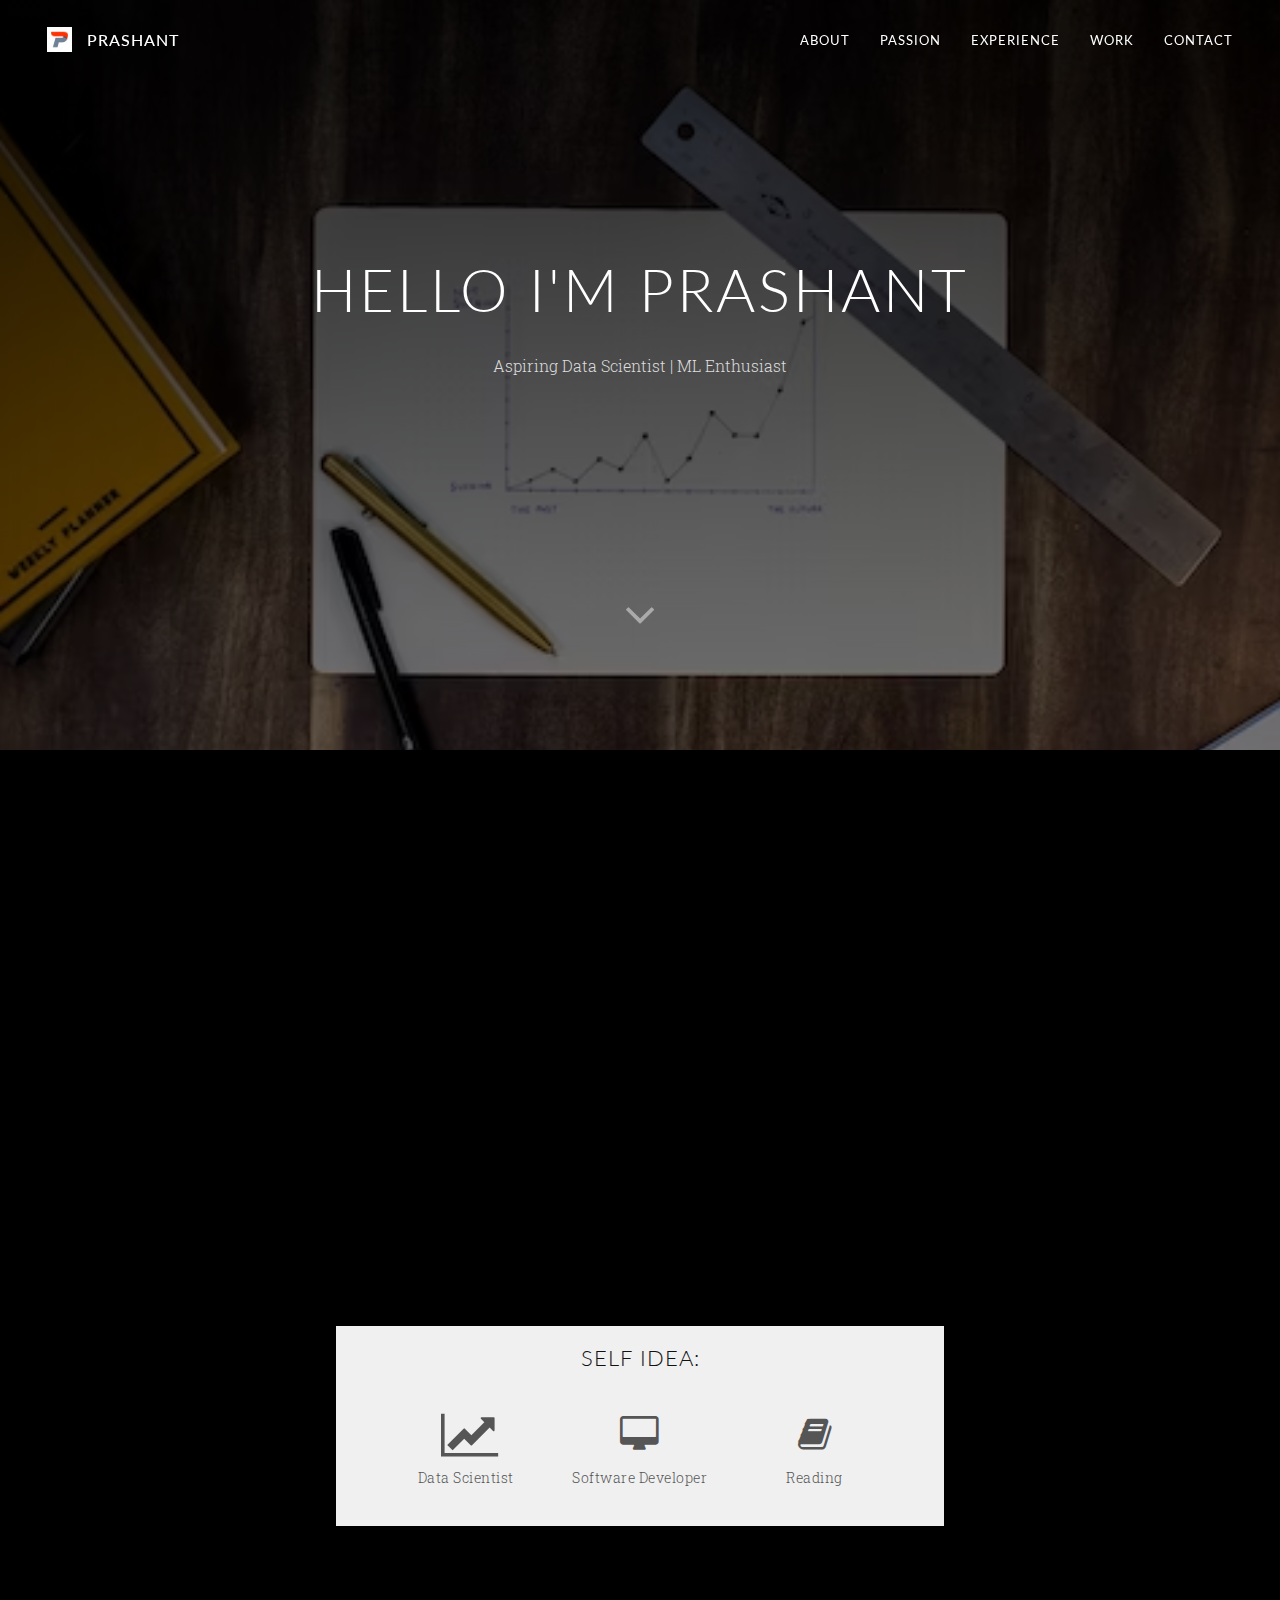
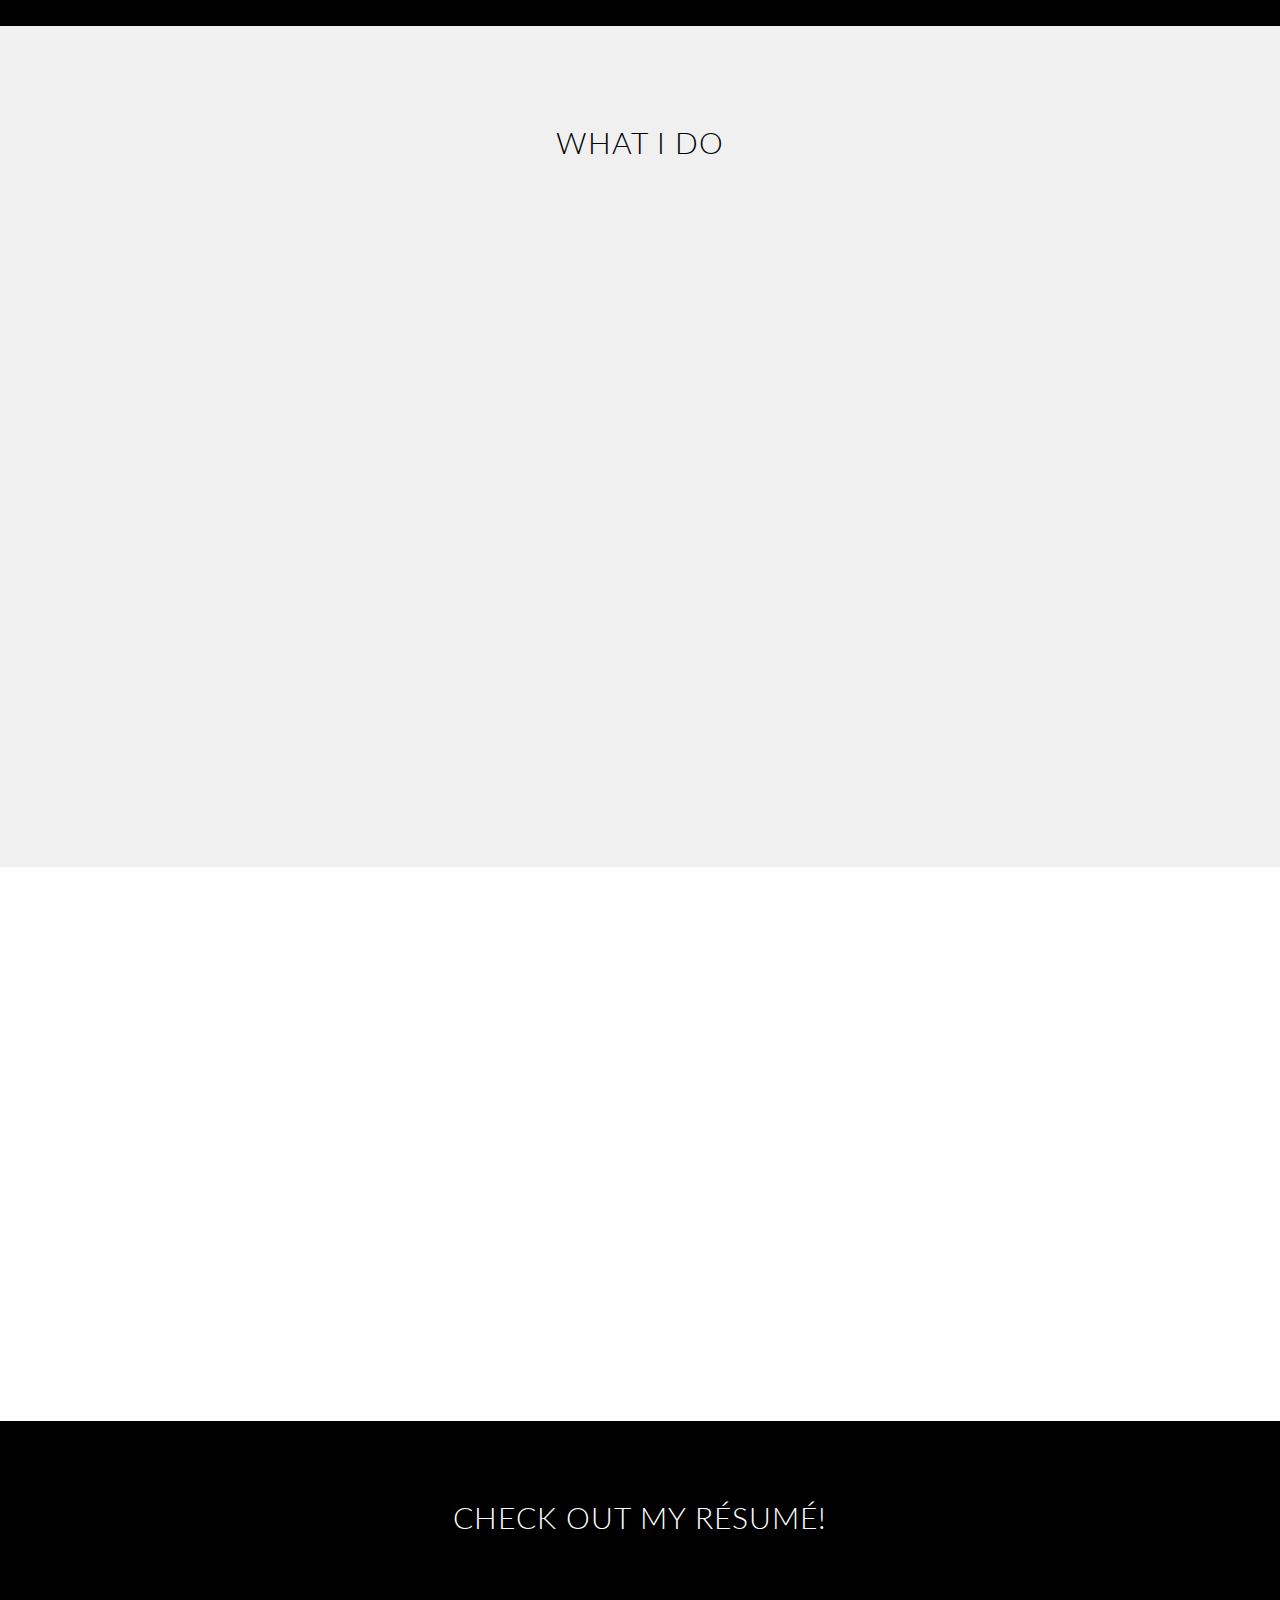
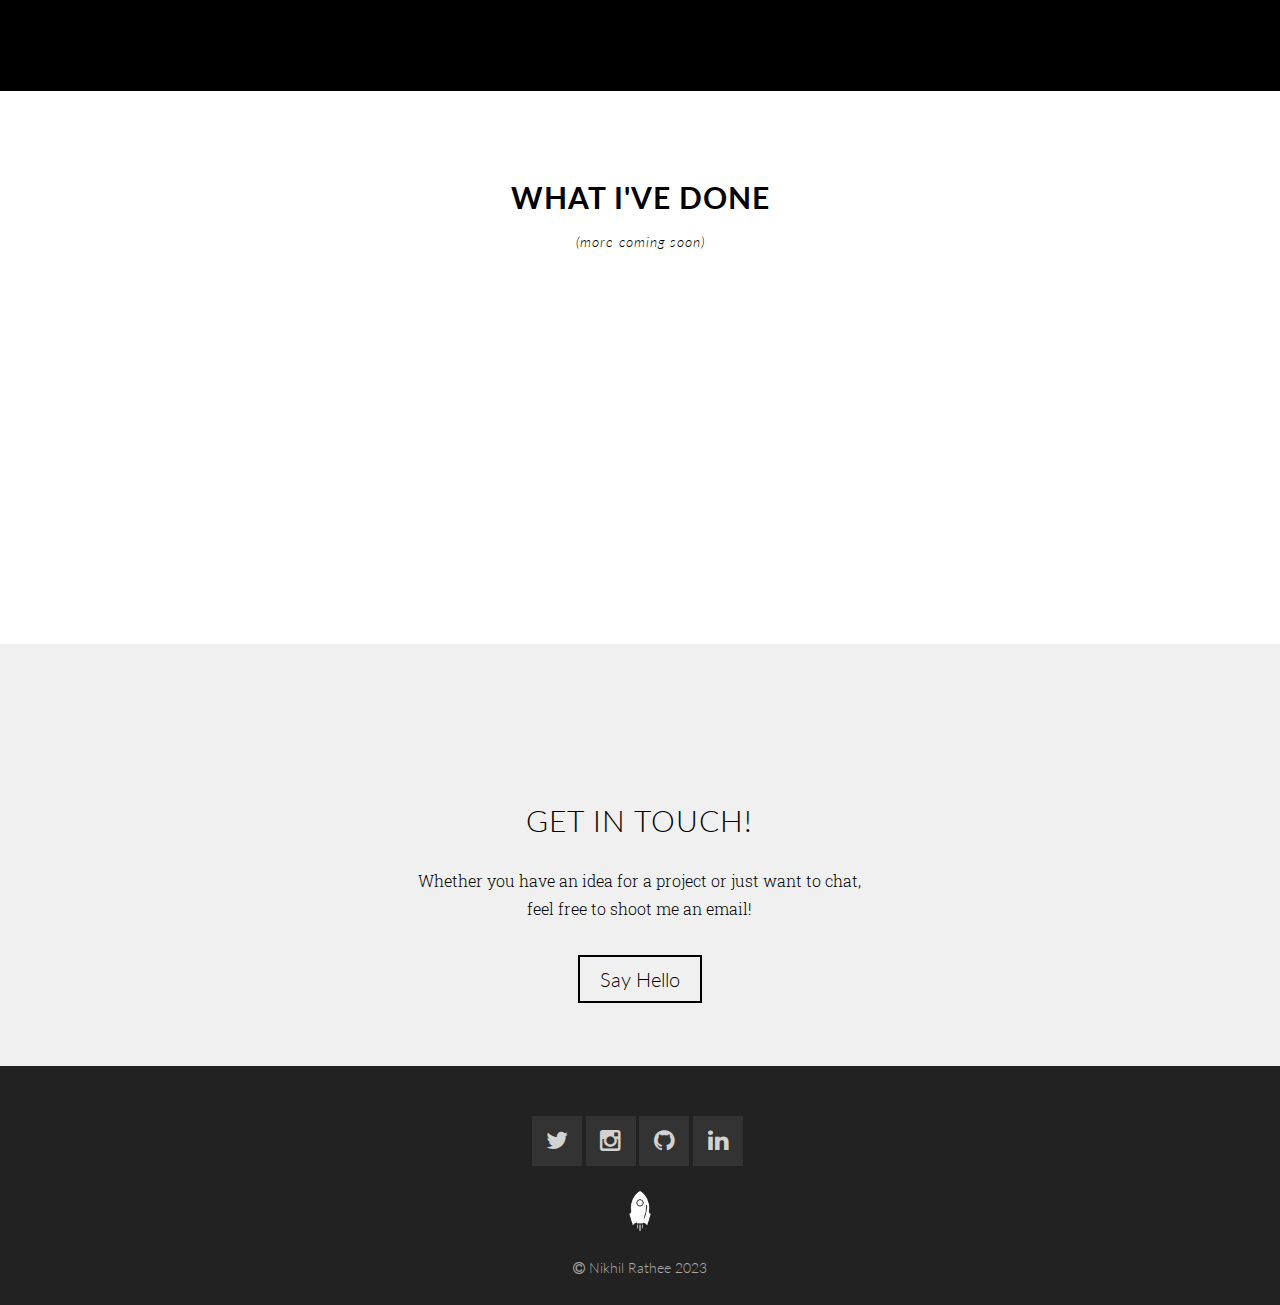
==== index.html @ 81c9761f "commit" ====
<!DOCTYPE html>
<html lang="en">

<head prefix="og: http://ogp.me/ns#">
    <title>Prashant | Aspiring Data Scientist </title>
    <meta charset="utf-8">
    <meta name="viewport" content="width=device-width, initial-scale=1.0" />
    <meta name="keywords" content="Nikhil Rathee, Rathee,Nikhil ,NU , neemrana university, NIIT, university, student, front-end, web, website, computer, software, developer, engineer, designer, co-op" />
    <meta name="author" content="Nikhil Rathee" />
    <meta name="description" content="Web developer, ML Enthusiast, and everything in between." />
    <meta property="og:description" content="Web developer, ML Enthusiast, and everything in between." />
    <meta property="og:image:type" content="image/png" />
    <meta property="og:title" content="Nikhil Rathee's Personal Website" />
    <meta property="og:type" content="website" />
    <link rel="shortcut icon" href="img/Nikhil-Rathee-logo-512x512.png">
    <link rel="stylesheet" type="text/css" href="css/bootstrap.css">
    <link rel="stylesheet" type="text/css" href="font-awesome/css/font-awesome.min.css">
    <link rel="stylesheet" type="text/css" href="css/animate.css">
    <link rel="stylesheet" type="text/css" href="css/normalize.css">
    <link rel="stylesheet" type="text/css" href="css/styles.css">
    <link rel="stylesheet" type="text/css" href='https://fonts.googleapis.com/css?family=Lato:400,100,100italic,300,300italic,400italic,700,900,900italic,700italic'>
    <link rel="stylesheet" type="text/css" href='https://fonts.googleapis.com/css?family=Roboto+Slab:400,700,300,100'>
    <script src="https://ajax.googleapis.com/ajax/libs/jquery/1.11.1/jquery.min.js"></script>
</head>

<body id="page-top" data-spy="scroll" data-target=".navbar-custom" data-offset="100">
    <!-- <div id="loader-wrapper">
        <div id="loader"></div>
        <div class="loader-section section-top"></div>
        <div class="loader-section section-bottom"></div>
    </div> -->
    <div id="content">
        <!-- Navigation -->
        <nav class="navbar navbar-custom navbar-fixed-top" role="navigation">
            <div class="container">
                <div class="navbar-header page-scroll">
                    <button type="button" class="navbar-toggle" data-toggle="collapse" data-target=".navbar-main-collapse">
                        <i class="fa fa-2x fa-bars"></i>
                    </button>
                    <a class="navbar-brand page-scroll" href="#">
                        <img src="img/Avatar.jpg" />Prashant  </a>
                </div>
                <div class="collapse navbar-collapse navbar-main-collapse">
                    <ul class="nav navbar-nav navbar-right">
                        <li class="hidden">
                            <a class="page-scroll" href="#page-top"></a>
                        </li>
                        <li><a class="page-scroll" href="#about">About</a></li>
                        <li><a class="page-scroll" href="#services">Passion</a></li>
                        <li><a class="page-scroll" href="#experience">Experience</a></li>
                        <li><a class="page-scroll" href="#portfolio">Work</a></li>
                        <li><a class="page-scroll" href="#contact">Contact</a></li>
                    </ul>
                </div>
            </div>
        </nav>
        <!-- Section: Introduction -->  
        <section id="intro" class="intro text-center">
            <div class="overlay">
                <div class="intro-content">
                    <h1 class="animated fadeInDown delay-05s">Hello I'm Prashant</strong>
                    </h1>
                    <p class="subtitle animated fadeInUp delay-05s">Aspiring Data Scientist | ML Enthusiast</p>
                    <a class="fa fa-angle-down page-scroll" href="#about"></a>
                </div>
            </div>
        </section>
        <!-- Section: About -->
        <section id="about" class="text-center">
            <div class="overlay">
                <div class="container">
                    <div class="row">
                        <div class="col-md-8 col-md-offset-2 wp1">
                            <h2>A Little Bit About Me</h2>
                            <img src="img/Avatar.jpg" id="prof-pic" />
                            <p>
                                Welcome to my corner of the digital world! I'm a dedicated fourth-year college student on a journey to become a versatile Data Scientist. 
                                The realm of data has always intrigued me; the idea of uncovering hidden patterns, drawing insights, and shaping decisions from raw information is what truly excites me.
                                 As I stand at the intersection of my academic pursuits and a fervent interest in Data Science, I find myself captivated by the potential of data-driven innovation.
                        </div>
                    </div>
                    <div class="row text-center">
                        <div id="tl-dr">
                            <h3>Self Idea:</h3>
                            <!-- <h4>Self Proclamations:</h4> -->
                            <div class="tldr-proc">
                                <div class="tldr-icon" id="tldr-keyboard"><i class="fa fa-line-chart"></i></div>
                                <h5>Data Scientist</h5>
                            </div>
                            <div class="tldr-proc">
                                <div class="tldr-icon"><i class="fa fa-desktop"></i></div>
                                <h5>Software Developer</h5>
                            </div>
                            <div class="tldr-proc">
                                <div class="tldr-icon"><i class="fa fa-book"></i></div>
                                <h5>Reading</h5>
                            </div>
                            </div>
                        </div>
                    </div>
        </section>
        <!-- /Section: About -->
        <!-- Section: Services (Passions) -->
        <section id="services" class="text-center">
            <div class="container">
                <div class="row">
                    <div class="col-md-12">
                        <h2>What I Do</h2>
                        <div class="spacer-10"></div>
                        <div class="col-md-4 wp2">
                            <div class="icon"><i class="fa fa-laptop"></i></div>
                            <h3>Problem Solving</h3>
                            <p>Alongside my proficiency in data science, I've cultivated a robust aptitude for problem solving. I've methodically dissected complex challenges, 
                                honing my ability to devise efficient and elegant solutions. 
                                This mastery not only fuels my coding endeavors but also empowers me to engineer innovative web solutions that are both intuitive and high-performing.
                            </p>
                        </div>
                        <div class="col-md-4 wp2 delay-025s">
                            <div class="icon"><i class="fa fa-bar-chart"></i></div>
                            <h3>Data Scientist</h3>
                            <p>My journey began with a curiosity about how data shapes our world. Through rigorous academic pursuits, hands-on projects, and continuous learning, I have developed a solid foundation in various domains of Data Science. From collecting and cleaning data to applying advanced machine learning algorithms, I find joy in every step of the data journey.</p>
                        </div>
                        <div class="col-md-4 wp2 delay-05s">
                            <div class="icon"><i class="fa fa-book"></i></div>
                            <h3>Reading</h3>
                            <p>My reading passion extends beyond genres; it's a journey through time and space. Through historical accounts, I immerse myself in different eras, understanding the struggles and triumphs of humanity. Science and philosophy books are like a puzzle, challenging me to think critically and question the world around me.</p>
                        </div>
                    </div>
                </div>
            </div>
        </section>
        <!-- Section: Experience -->
        <section id="experience">
            <div class="container">
                <div class="row">
                    <div class="col-md-12">
                        <div class="col-md-10 col-md-offset-1 text-center wp3">
                            <h2>Experience</h2>
                            <p>I've been doing web development for about 3 years now, and I'm always eager to learn more in this fast paced industry.</p>
                        </div>

                        <div class="col-sm-offset-1 col-xs-12 col-sm-6 col-md-10 skills-section wp3">
                            <h3>Some technologies I've worked with:</h3>    
                            <div class="row">
                                <div class="col-xs-3 col-sm-2 col-md-2 skill-icon"><img class="img-responsive" src="img/skills/sql.png" id="html"></div>
                                <div class="col-xs-3 col-sm-2 col-md-2 skill-icon"><img class="img-responsive" src="img/skills/jupiter.png" id="css"></div>
                                <div class="col-xs-3 col-sm-2 col-md-2 skill-icon"><img class="img-responsive" src="img/skills/scikitlearn.png" id="js"></div>
                                <div class="col-xs-3 col-sm-2 col-md-2 skill-icon"><img class="img-responsive" src="img/skills/beautifulso.jpg" id="js"></div>
                                <div class="col-xs-3 col-sm-2 col-md-2 skill-icon"><img class="img-responsive" src="img/skills/python.png" id="python"></div>
                                <div class="col-xs-3 col-sm-2 col-md-2 skill-icon"><img class="img-responsive" src="img/skills/github.png"></div>
                            </div>
                        </div>
                </div>
                <!-- /row -->
            </div>
            <!-- Container-->
        </section>
        <!-- /Section: Experience -->
        <!-- Section: Resume -->
        <section id="resume">
            <div class="text-center">
                <div class="overlay">
                    <div class="container">
                        <div class="row">
                            <div class="col-md-12">
                                <h2>Check out my résumé!</h2>
                                <div id="resume-button">
                                    <a class="resume-btn wp4" href="https://nikhilratheecv.netlify.app/NIKHIL_RATHEE_CV.pdf" target="_blank">Grab A Copy</a>
                                </div>
                            </div>
                        </div>
                        <!-- row -->
                    </div>
                    <!-- container -->
                </div>
            </div>
        </section>
        <section id="portfolio">
            <div class="container">
                <div class="col-lg-12 text-center">
                    <h2 class="section-heading"><strong>What I've Done</strong></h2>
                    <h5 class="coming-soon"><em>(more coming soon)</em></h5>
                </div>
                <div class="row portfolio-row">
                    <div class="portfolio-item-wrapper wp5">
                        <div class="portfolio-item" data-toggle="modal" href="#courseSourceModal">
                            <div class="portfolio-overlay"></div>
                            <div class="links">
                                <a class="image-link"><i class="fa fa-search-plus"></i></a>
                            </div>
                            <img src="img/Screenshot 2023-08-24 181831.png" alt="image" >
                            <div class="portfolio-info">
                                <h3>Grocery Portal with payment Gateway</h3>
                            </div>
                        </div>
                    </div>
                    <div class="portfolio-item-wrapper wp5">
                        <div class="portfolio-item" data-toggle="modal" href="#weatherModal">
                            <div class="portfolio-overlay"></div>
                            <div class="links">
                                <a class="image-link"><i class="fa fa-search-plus"></i></a>
                            </div>
                            <img src="img/quora.png" alt="image">
                            <div class="portfolio-info">
                                <h3>Movie Suggestion</h3>
                            </div>
                        </div>
                    </div>
                    <!---
                    <div class="portfolio-item-wrapper wp5">
                        <div class="portfolio-item" data-toggle="modal" href="#humankindaModal">
                            <div class="portfolio-overlay"></div>
                            <div class="links">
                                <a class="image-link"><i class="fa fa-search-plus"></i></a>
                                <!-- <a href="https://google.com" target="_blank"><i class="fa fa-link"></i></a> 
                            </div>
                            <img src="img/humankinda_tumblr.png" alt="image">
                            <div class="portfolio-info">
                                <h3>Chatgpt Clone</h3>
                            </div>
                        </div>
                    </div>-->
        </section>

        <!--************************** PORTFOLIO MODALS **************************-->
        <div class="modal fade" id="courseSourceModal" tabindex="-1" role="dialog" aria-labelledby="courseSourceModal" aria-hidden="true">
            <div class="modal-dialog">
                <div class="modal-content">
                    <div class="modal-header">
                        <button type="button" class="close" data-dismiss="modal" aria-hidden="true">&times;</button>
                        <h4 class="modal-title">Movie Recommendation System</h4>
                        <!-- <h6 class="modal-title-description">· React.js · Node.js · Express.js · MongoDB · Bootstrap (Framework)</h6> -->
                    </div>
                    <div class="modal-body">
                        <p>
                            <img class="img-responsive img-centered" src="img/Screenshot 2023-08-24 181831.png" alt="">
                        </p>
                        <p class="modal-description">
                            Seamlessly integrated front-end and back-end technologies for an intuitive user experience Implemented secure payment gateway for smooth and reliable transactions. It provides features like user friendly Interface ,Role Management , Shopping Cart and Checkout ,User Management , Admin Dashboard Link Source Code</p>
                        <p class="visit"><a href="https://github.com/Nikhilx210/Grocery-Portal" target="_blank" id="visit-btn">View Source</a></p>
                    </div>
                    <div class="modal-footer">
                    </div>
                </div>
            </div>
        </div>
        <div class="modal fade" id="weatherModal" tabindex="-1" role="dialog" aria-labelledby="weatherModal" aria-hidden="true">
            <div class="modal-dialog">
                <div class="modal-content">
                    <div class="modal-header">
                        <button type="button" class="close" data-dismiss="modal" aria-hidden="true">&times;</button>
                        <h4 class="modal-title">Quora Question Pair</h4>
                        <!-- <h6 class="modal-title-description">· React Dom · Third-party Api · React.js</h6> -->
                    </div>
                    <div class="modal-body">
                        <p>
                            <img class="img-responsive img-centered" src="img/quora.png" alt="">
                        </p>
                        <p class="modal-description">
                            Created a Movie Suggestion Project featuring an intuitive user interface for seamless movie exploration, enhanced by an elegant display of movie posters using React Responsive Carousel. The project dynamically fetches and displays comprehensive movie data through a third-party API, offering real-time ratings, cast information, and plot summaries. This project simplifies the movie selection process, ensuring an enjoyable and efficient experience for users, whether they are movie enthusiasts or looking for a great movie night.</p>
                        <p class="visit"><a href="https://github.com/Nikhilx210/movie-suggestion" target="_blank" id="visit-btn">View Source</a></p>
                    </div>
                    <div class="modal-footer">
                    </div>
                </div>
            </div>
        </div>
        

        <div class="modal fade" id="oblivionThemesModal" tabindex="-1" role="dialog" aria-labelledby="oblivionThemesModal" aria-hidden="true">
            <div class="modal-dialog">
                <div class="modal-content">
                    <div class="modal-header">
                        <button type="button" class="close" data-dismiss="modal" aria-hidden="true">&times;</button>
                        <h4 class="modal-title">Oblivion Themes</h4>
                        <h6 class="modal-title-description">Custom Tumblr Themes &amp; Theme Blog</h6>
                    </div>
                    <div class="modal-body">
                        <p>
                            <img class="img-responsive img-centered" src="img/movie suggestion-1.png" alt="">
                        </p>
                        <p class="modal-description">In my spare time I enjoy designing and developing custom Tumblr themes for free. Oblivion Themes is a theme blog that I created to showcase and open source my custom themes. Creating these themes are a productive way for me to keep coding in front end languages and learn new tricks in my free time. I haven't released any new themes recently, but I hope and plan on creating many more themes in the future.</p>
                        <p class="visit"><a href="http://www.oblivion-themes.tumblr.com" target="_blank" id="visit-btn">Visit Site</a></p>
                    </div>
                    <div class="modal-footer">
                        <button type="button" class="btn btn-default" data-dismiss="modal">Close</button>
                    </div>
                </div>
            </div>
        </div>

        <!-- CourseSource MODAL -->
        <!-- Feedback Loop MODAL -->
        <!-- Web Dev Homepage MODAL -->
 
        <!-- FontIpsums MODAL -->

        <!-- nuWiT MODAL -->

        <!-- ONE CARD FOR ALL MODAL -->

        <!-- MED MIL MODAL -->

        <!-- HUMANKINDA MODAL -->

        <!-- US CELLULAR MODAL -->

        <!-- MULLEN DISPLAYS MODAL -->

        <!-- LOVESAC MODAL -->

        <!-- MULLEN.COM MODAL -->

        <!-- BOOKMARKS MODAL -->

        <!-- CALENDR MODAL -->

        <!-- HCI WEBSITE MODAL -->

        <!-- OBLIVION THEMES MODAL -->

        <!-- Section: Contact -->
        <section id="contact">
            <div class="container">
                <div class="row">
                    <div class="col-md-10 col-md-offset-1 text-center">
                        <div class="email-icon"><i class="fa fa-paper-plane-o wp6"></i></div>
                        <h2>Get In Touch!</h2>
                        <p>Whether you have an idea for a project or just want to chat, feel free to shoot me an email!</p>
                        <p style="margin-top:40px;">
                            <a id="email-button" href="mailto:nikhilrathee736@gmail.com" target="_blank">Say Hello</a>
                        </p>
                    </div>
                </div>
            </div>
        </section>
        <!-- /Section: Contact -->
        <!-- Footer -->
        <footer>
            <div class="container">
                <div class="row">
                    <div class="col-md-12 text-center">
                        <!-- <h3>Other places you can find me</h3> -->
                        <ul class="list-inline social-buttons animated fadeIn">
                            <!-- Facebook Button -->
                            <li><a id="twitter" href="https://twitter.com/NikhilRathee210" target="_blank"><i class="fa fa-twitter"></i></a></li>
                            <!-- Instagram Button -->
                            <li><a id="instagram" href="https://www.instagram.com/nikhilrathee210/" target="_blank"><i class="fa fa-instagram"></i></a></li>
                            <!-- Pinterest Button -->
                            <li><a id="github" href="https://github.com/Nikhilx210" target="_blank"><i class="fa fa-github"></i></a></li>
                            <!-- LinkedIn Button -->
                            <li><a id="linkedin" href="https://linkedin.com/in/nikhilrathee210" target="_blank"><i class="fa fa-linkedin"></i></a></li>
                        </ul>
                        <div class="page-scroll">
                            <a id="to-top" class="page-scroll" href="#page-top">
                                <img id="rocket" src="img/rocket12.png" />
                            </a>
                            <p id="to-top-copy">TO THE TOP!</p>
                        </div>
                        <div class="copyright">
                            <!-- please don't steal my stuff without permission -->
                            <p><i class="fa fa-copyright"></i> Nikhil Rathee 2023</p>
                        </div>
                    </div>
                </div>
            </div>
            <!-- container -->
        </footer>
        <!-- Core JavaScript Files -->
        <script src="js/bootstrap.min.js"></script>
        <!-- jQuery -->
        <script src="https://ajax.googleapis.com/ajax/libs/jqueryui/1.11.4/jquery-ui.min.js"></script>
        <script src="https://cdnjs.cloudflare.com/ajax/libs/jquery/2.1.3/jquery.min.js"></script>
        <script src="js/jquery.easing.1.3.js"></script>
        <script src="js/jquery.scrollTo.min.js"></script>
        <!-- Helpers -->
        <script src="js/scrolling-nav.js"></script>
        <script src="js/jquery.waypoints.min.js"></script>
        <script src="js/modernizr.js"></script>
        <script src="js/custom.js"></script>
        <script>
        // $(function() {
        //  $(".preload").fadeOut(2000, function() {
        //      $(".everything").fadeIn(1000);
        //  });
        // });
        </script>
</body>

</html>
---- css/styles.css ----
* {
    -webkit-box-sizing: border-box;
    -moz-box-sizing: border-box;
    box-sizing: border-box;
}

html {
    width: 100%;
    height: 100%;
    margin: 0px auto;
}

body {
    width: 100%;
    height: 100%;
    color: #000;
    background-color: #FFF;
    margin: 0px auto;
    position: relative;
    font-smoothing: antialiased;
    -moz-font-smoothing: antialiased;
    -webkit-font-smoothing: antialiased;
    -webkit-font-smoothing: subpixel-antialiased;
    font-weight: normal;
}

button:focus,
.btn:focus {
    outline: 0 !important;
}

#loader-wrapper {
    position: fixed;
    top: 0;
    left: 0;
    width: 100%;
    height: 100%;
    z-index: 1000;
}

#loader {
    display: block;
    position: relative;
    left: 50%;
    top: 50%;
    width: 150px;
    height: 150px;
    margin: -75px 0 0 -75px;
    z-index: 1001;
    border-radius: 50%;
    border: 3px solid transparent;
    border-top-color: #b4ffaa;
    -webkit-animation: spin 2s linear infinite;
    animation: spin 2s linear infinite;
}

#loader:before {
    content: "";
    position: absolute;
    top: 5px;
    left: 5px;
    right: 5px;
    bottom: 5px;
    border-radius: 50%;
    border: 3px solid transparent;
    border-top-color: #b4ffaa;
    -webkit-animation: spin 3s linear infinite;
    animation: spin 3s linear infinite;
}

#loader:after {
    content: "";
    position: absolute;
    top: 15px;
    left: 15px;
    right: 15px;
    bottom: 15px;
    border-radius: 50%;
    border: 3px solid transparent;
    border-top-color: #b4ffaa;
    -webkit-animation: spin 1s linear infinite;
    animation: spin 1s linear infinite;
}

@-webkit-keyframes spin {
    0% {
        -webkit-transform: rotate(0deg);
        /* Chrome, Opera 15+, Safari 3.1+ */
        -ms-transform: rotate(0deg);
        /* IE 9 */
        transform: rotate(0deg);
        /* Firefox 16+, IE 10+, Opera */
    }
    100% {
        -webkit-transform: rotate(360deg);
        /* Chrome, Opera 15+, Safari 3.1+ */
        -ms-transform: rotate(360deg);
        /* IE 9 */
        transform: rotate(360deg);
        /* Firefox 16+, IE 10+, Opera */
    }
}

@keyframes spin {
    0% {
        -webkit-transform: rotate(0deg);
        /* Chrome, Opera 15+, Safari 3.1+ */
        -ms-transform: rotate(0deg);
        /* IE 9 */
        transform: rotate(0deg);
        /* Firefox 16+, IE 10+, Opera */
    }
    100% {
        -webkit-transform: rotate(360deg);
        /* Chrome, Opera 15+, Safari 3.1+ */
        -ms-transform: rotate(360deg);
        /* IE 9 */
        transform: rotate(360deg);
        /* Firefox 16+, IE 10+, Opera */
    }
}

#loader-wrapper .loader-section {
    position: fixed;
    top: 0;
    width: 100%;
    height: 100%;
    background: #222222;
    z-index: 1000;
    -webkit-transform: translateY(0);
    /* Chrome, Opera 15+, Safari 3.1+ */
    -ms-transform: translateY(0);
    /* IE 9 */
    transform: translateY(0);
    /* Firefox 16+, IE 10+, Opera */
}

#loader-wrapper .loader-section.section-top {
    top: 0;
}

#loader-wrapper .loader-section.section-bottom {
    bottom: 0;
}


/* Loaded */

.loaded #loader-wrapper .loader-section.section-top {
    -webkit-transform: translateY(-100%);
    /* Chrome, Opera 15+, Safari 3.1+ */
    -ms-transform: translateY(-100%);
    /* IE 9 */
    transform: translateY(-100%);
    /* Firefox 16+, IE 10+, Opera */
    -webkit-transition: all 0.7s 0.3s cubic-bezier(0.645, 0.045, 0.355, 1.000);
    transition: all 0.7s 0.3s cubic-bezier(0.645, 0.045, 0.355, 1.000);
}

.loaded #loader-wrapper .loader-section.section-bottom {
    -webkit-transform: translateY(100%);
    /* Chrome, Opera 15+, Safari 3.1+ */
    -ms-transform: translateY(100%);
    /* IE 9 */
    transform: translateY(100%);
    /* Firefox 16+, IE 10+, Opera */
    -webkit-transition: all 0.7s 0.3s cubic-bezier(0.645, 0.045, 0.355, 1.000);
    transition: all 0.7s 0.3s cubic-bezier(0.645, 0.045, 0.355, 1.000);
}

.loaded #loader {
    opacity: 0;
    -webkit-transition: all 0.3s ease-out;
    transition: all 0.3s ease-out;
}

.loaded #loader-wrapper {
    visibility: hidden;
    -webkit-transition: all 0.3s 1s ease-out;
    transition: all 0.3s 1s ease-out;
}


/* JavaScript Turned Off */

.no-js #loader-wrapper {
    display: none;
}

.no-js h1 {
    color: #222222;
}

.color {
    color: #00009C;
}

.spacer-10 {
    padding: 10px;
}

h1,
h2,
h3,
h4,
h5,
h6 {
    text-transform: uppercase;
    margin: 0 0 30px;
    font-family: "Lato", sans-serif;
    font-weight: 300;
    letter-spacing: 1px;
}

@media screen and (max-width: 500px) {
    h1,
    h2,
    h3,
    h4,
    h5,
    h6 {
        font-weight: 400;
    }
}

h3 {
    font-size: 16px;
    font-weight: 700;
}

p {
    margin: 0 0 25px;
    font-size: 16px;
    line-height: 1.7;
    font-family: 'Roboto Slab', serif;
    font-weight: 300;
}

a {
    color: #00009C;
    -webkit-transition: all .2s ease-in-out;
    -moz-transition: all .2s ease-in-out;
    transition: all .2s ease-in-out;
}

a:hover,
a:focus,
a:active,
a.active {
    color: #0000DD;
}


/* ======= Waypoints ======= */

.wp1,
.wp2,
.wp3,
.wp3-1,
.wp3-2,
.wp3-3,
.wp3-4,
.wp3-5,
.wp4,
.wp5,
.wp6 {
    visibility: hidden;
}

.bounceIn,
.bounceInLeft,
.bounceInRight,
.bounceInDown,
.fadeIn,
.fadeInUp,
.fadeInUpDelay,
.fadeInDown,
.fadeInLeft,
.fadeInRight,
.slideInUp,
.slideInDown,
.slideInLeft,
.slideInRight,
.zoomIn,
.swing,
.pulse,
.bounce,
.progress1-delay,
.progress2-delay,
.progress3-delay,
.progress4-delay,
.progress5-delay {
    visibility: visible;
}

.delay-01s {
    animation-delay: 0.1s;
    -webkit-animation-delay: 0.1s;
}

.delay-02s {
    animation-delay: 0.2s;
    -webkit-animation-delay: 0.2s;
}

.delay-025s {
    animation-delay: 0.25s;
    -webkit-animation-delay: 0.25s;
}

.delay-05s {
    animation-delay: 0.5s;
    -webkit-animation-delay: 0.5s;
}

.delay-1s {
    animation-delay: 1s;
    -webkit-animation-delay: 1s;
}

.delay-4s {
    animation-delay: 4s;
    -webkit-animation-delay: 4s;
}

.delay-4-5s {
    animation-delay: 4.5s;
    -webkit-animation-delay: 4.5s;
}


/* ======= NAV BAR ======= */

.light {
    font-weight: 300;
}

.nav > li {
    font-size: 13px;
}

.navbar {
    margin-bottom: 0;
    z-index: 999;
}

.navbar-custom {
    margin-bottom: 0;
    border-color: transparent;
    background-color: #000;
    font-family: "Lato", sans-serif;
    text-transform: uppercase;
}

.navbar-custom .navbar-brand {
    font-weight: 500;
}

.navbar-custom .navbar-brand:focus {
    outline: 0;
}

.navbar-custom .navbar-brand:hover {
    opacity: 0.8;
}

.navbar-custom .navbar-brand .navbar-toggle {
    padding: 4px 6px;
    font-size: 16px;
    color: #fff;
}

.navbar-custom .navbar-brand .navbar-toggle:focus,
.navbar-custom .navbar-brand .navbar-toggle:active {
    outline: 0;
}


/*Navbar Logo Image*/

.navbar-custom a img {
    width: 25px;
    display: inline;
    margin-top: -5px;
    margin-right: 15px;
}

.navbar-custom a {
    color: #FFF;
    font-weight: 400;
}

.navbar-custom a:hover {
    color: #ccc;
}

.navbar-custom .nav li a {
    -webkit-transition: background .2s ease-in-out;
    -moz-transition: background .2s ease-in-out;
    transition: background .2s ease-in-out;
    font-weight: 400;
    text-align: center;
    letter-spacing: 1px;
}

.navbar-custom .nav li a:hover {
    outline: 0;
    color: #ccc;
    background-color: transparent;
}

.navbar-custom .nav li a:focus,
.navbar-custom .nav li a:active {
    outline: 0;
    background-color: transparent;
}

.navbar-custom .nav li.active {
    outline: 0;
}

.navbar-custom .nav li.active a {
    background-color: rgba(255, 255, 255, .3);
}

.navbar-custom .nav li.active a:hover {
    color: #fff;
}


/* MIN-WIDTH: "If [device width] is GREATER than or equal to [992px], then do {...}"*/


/* MAX-WIDTH: "If [device width] is LESS than or equal to [992px], then do {...}"*/

@media only screen and (min-width: 768px) {
    .container {
        width: 95%;
    }
}

@media only screen and (max-width: 818px) {
    .nav > li > a {
        padding: 15px 10px;
    }
}

@media (min-width: 768px) {
    /*.container {
      width: 900px;
    }*/
    .navbar-custom {
        padding: 15px 0;
        border-bottom: 0;
        letter-spacing: 1px;
        background: 0 0;
        -webkit-transition: background .5s ease-in-out, padding .5s ease-in-out;
        -moz-transition: background .5s ease-in-out, padding .5s ease-in-out;
        transition: background .5s ease-in-out, padding .5s ease-in-out;
    }
    .navbar-custom.top-nav-collapse {
        padding: 0;
        background: #000;
    }
}

.fa-bars {
    color: #fff;
}

.navbar-brand.page-scroll {
    letter-spacing: 1px;
    font-size: 16px;
}

.navbar-shadow {
    -webkit-box-shadow: 0px 1px 1px #444;
    -moz-box-shadow: 0px 1px 1px #444;
    box-shadow: 0px 1px 1px #444;
    -webkit-transition: all ease .7s;
    -moz-transition: all ease .7s;
    transition: all ease .7s;
}

@media screen and (max-width: 480px) {
    .navbar-shadow {
        -webkit-box-shadow: none;
        -moz-box-shadow: none;
        box-shadow: none;
    }
}


/* ======= INTRODUCTION ======= */

#intro {
    background: url(../img/background.avif);
    background-size: cover;
    background-position: center;
    background-attachment: fixed;
    background-repeat: no-repeat;
    background-color: #000;
    color: #000;
}

#intro .overlay {
    background: -moz-linear-gradient(top, rgba(0, 0, 0, 0.8) 0%, rgba(0, 0, 0, 0.73) 17%, rgba(0, 0, 0, 0.66) 35%, rgba(0, 0, 0, 0.55) 62%, rgba(0, 0, 0, 0.4) 100%);
    /* FF3.6+ */
    background: -webkit-gradient(linear, left top, left bottom, color-stop(0%, rgba(0, 0, 0, 0.8)), color-stop(17%, rgba(0, 0, 0, 0.73)), color-stop(35%, rgba(0, 0, 0, 0.66)), color-stop(62%, rgba(0, 0, 0, 0.55)), color-stop(100%, rgba(0, 0, 0, 0.4)));
    /* Chrome,Safari4+ */
    background: -webkit-linear-gradient(top, rgba(0, 0, 0, 0.8) 0%, rgba(0, 0, 0, 0.73) 17%, rgba(0, 0, 0, 0.66) 35%, rgba(0, 0, 0, 0.55) 62%, rgba(0, 0, 0, 0.4) 100%);
    /* Chrome10+,Safari5.1+ */
    background: -o-linear-gradient(top, rgba(0, 0, 0, 0.8) 0%, rgba(0, 0, 0, 0.73) 17%, rgba(0, 0, 0, 0.66) 35%, rgba(0, 0, 0, 0.55) 62%, rgba(0, 0, 0, 0.4) 100%);
    /* Opera 11.10+ */
    background: -ms-linear-gradient(top, rgba(0, 0, 0, 0.8) 0%, rgba(0, 0, 0, 0.73) 17%, rgba(0, 0, 0, 0.66) 35%, rgba(0, 0, 0, 0.55) 62%, rgba(0, 0, 0, 0.4) 100%);
    /* IE10+ */
    background: linear-gradient(to bottom, rgba(0, 0, 0, 0.8) 0%, rgba(0, 0, 0, 0.73) 17%, rgba(0, 0, 0, 0.66) 35%, rgba(0, 0, 0, 0.55) 62%, rgba(0, 0, 0, 0.4) 100%);
    /* W3C */
    filter: progid: DXImageTransform.Microsoft.gradient(startColorstr='#cc000000', endColorstr='#66000000', GradientType=0);
    /* IE6-9 */
    height: 750px;
    background-attachment: fixed;
}

#intro h1 {
    color: #FFF;
    font-size: 60px;
    font-weight: 300;
    letter-spacing: 3px;
}

#intro p.subtitle {
    color: #ddd;
}

.intro-content {
    position: absolute;
    padding: 20% 0 5% 0;
    left: 0;
    right: 0;
    z-index: 0;
}

@media screen and (max-width: 1000px) {
    .intro-content {
        padding: 25% 0 5% 0;
    }
}

@media screen and (max-width: 768px) {
    .intro-content {
        padding: 30% 0 5% 0;
    }
    .navbar-toggle {
        padding: 0px 10px;
    }
}

@media screen and (max-width: 580px) {
    .intro-content {
        padding: 45% 0 5% 0;
    }
    a.fa.fa-angle-down {
        margin-top: 80px !important;
    }
}

a.fa.fa-angle-down {
    padding: 10px 14px;
    color: #aaa;
    font-size: 50px;
    margin-top: 175px;
    transition: all 0.5s;
}

@media screen and (min-width: 1600px) {
    a.fa.fa-angle-down {
        position: relative;
        bottom: 50px;
    }
}

a.fa.fa-angle-down:hover {
    color: #fff;
    text-decoration: none;
}

a.fa.fa-angle-down:focus {
    text-decoration: none;
}


/* ======= ABOUT ======= */

#about {
    text-decoration-color: #fff;
    background-color: black;
    padding-top: 90px;
    padding-bottom: 100px;
}

#about img#prof-pic {
    width: 200px;
    height: auto;
}

#about p {
    color:white;
    font-size: 16px;
    max-width: 650px;
    margin: 30px auto;
}

#about a {
    font-weight: 500;
}

#about img {
    border-radius: 50%;
}

#about #tl-dr {
    background: #f0f0f0;
    color: #555;
    text-align: center;
    margin: 0px auto;
    padding: 20px;
    height: 200px;
    width: 50%;
    max-width: 650px;
}

#about #tl-dr h3 {
    font-weight: 300;
    font-size: 22px;
    margin-bottom: 40px;
    color: #111;
}

#about #tl-dr h4 {
    font-weight: 300;
    font-size: 17px;
    margin-bottom: 20px;
    text-transform: capitalize;
}

#about #tl-dr h5 {
    font-weight: 300;
    font-size: 14px;
    font-family: 'Roboto Slab', sans-serif;
    text-transform: capitalize;
    letter-spacing: 0.5px;
}

.tldr-proc {
    width: 30%;
    display: inline-block;
    vertical-align: top;
}

.tldr-icon {
    width: 50px;
    height: 50px;
    line-height: 50px;
    font-size: 36px;
    margin: 0 auto 10px;
}

#tldr-keyboard {
    font-size: 50px;
}

@media screen and (max-width: 1100px) {
    #about #tl-dr {
        width: 70%;
    }
}

@media screen and (max-width: 990px) {
    #about #tl-dr h3 {
        font-size: 18px;
    }
}

@media screen and (max-width: 770px) {
    #about #tl-dr h3 {
        font-size: 16px;
    }
    #about #tl-dr h4 {
        font-size: 14px;
    }
    #about #tl-dr h5 {
        font-size: 12px;
    }
}

@media screen and (max-width: 600px) {
    #about #tl-dr {
        padding: 30px 0;
    }
    #about #tl-dr h5 {
        font-size: 11px;
    }
}

@media screen and (max-width: 500px) {
    #about {
        padding: 60px 10px;
    }
    #about #tl-dr h5 {
        /*font-size: 10px;*/
    }
    .tldr-icon {
        font-size: 30px;
    }
    #tldr-keyboard {
        font-size: 40px;
    }
}

@media screen and (max-width: 480px) {
    #about img#prof-pic {
        width: 150px;
    }
    #about #tl-dr {
        width: 90%;
    }
    h2 {
        font-size: 22px;
    }
    .tlder-proc {
        width: 32%;
    }
}

@media screen and (max-width: 360px) {
    #about #tl-dr {
        padding: 20px 0;
        height: 180px;
        width: 95%;
    }
    #about #tl-dr h4 {
        margin-bottom: 5px;
    }
    .tldr-icon {
        /*font-size: 24px;*/
    }
    #tldr-keyboard {
        font-size: 34px;
    }
}


/* ======= SERVICES ======= */

#services {
    padding-top: 100px;
    padding-bottom: 100px;
    background-color: #F0F0F0;
}

#services h3 {
    font-weight: 400;
}

#services p {
    font-size: 15px;
    margin: 0px auto 40px auto;
    max-width: 80%;
}

#services a {
    font-weight: 500;
}

.icon {
    width: 175px;
    height: 175px;
    line-height: 175px;
    max-width: 100%;
    background: #00009C;
    -webkit-border-radius: 50%;
    -moz-border-radius: 50%;
    -o-border-radius: 50%;
    border-radius: 50%;
    display;
    block;
    color: #FFF;
    font-size: 55px;
    text-align: center;
    vertical-align: middle;
    position: relative;
    margin: 0 auto 40px;
}

.icon:hover {
    -ms-transform: rotate(360deg);
    -webkit-transform: rotate(360deg);
    transform: rotate(360deg);
    -webkit-transition: all ease .7s;
    -moz-transition: all ease .7s;
    transition: all ease .7s;
}

@media screen and (max-width: 480px) {
    #services {
        padding: 60px 10px;
    }
    #services h3 {
        margin-bottom: 20px;
    }
    #services p {
        font-size: 14px;
        max-width: 100%;
    }
}


/* ======= EXPERIENCE ======= */

#experience {
    padding-top: 100px;
    padding-bottom: 100px;
    background: #fff;
}

#experience p {
    font-size: 16px;
    padding-bottom: 40px;
    max-width: 600px;
    margin: 0px auto;
}

.skills {
    margin-top: 50px;
}


/* New skills bars */

.skills-bar-container {
    position: relative;
    width: 100%;
    min-width: 300px;
    max-width: 500px;
    margin: 10px auto;
    padding: 0;
    list-style: none;
    font-family: 'Lato', sans-serif;
    opacity: 0;
}

.skills-bar-container li {
    background: #ccc;
    position: relative;
    width: 100%;
    height: 5px;
    margin: 0 0 20px;
    -webkit-border-radius: 5px;
    -moz-border-radius: 5px;
    border-radius: 5px;
}

.skills-bar-container label {
    color: #000;
    position: relative;
    margin-left: 0px;
    font-size: 14px;
    font-weight: 400;
}

.skills-bar-container .percent {
    color: #000;
    font-size: 14px;
    float: right;
}

.progressbar {
    position: absolute;
    width: 0%;
    height: 100%;
    background: #00009c;
    -webkit-border-radius: 5px;
    -moz-border-radius: 5px;
    border-radius: 5px;
    -webkit-animation-duration: 1.5s;
    animation-duration: 1.5s;
    -webkit-animation-timing-function: ease-out;
    animation-timing-function: ease-out;
    -webkit-animation-fill-mode: both;
    animation-fill-mode: both;
}


/*#progress-1 {
    -webkit-animation-name: progress-1;
    animation-name: progress-1;
    -webkit-animation-delay: .7s;
    animation-delay: .7s;
}*/

.progress1-delay {
    -webkit-animation-name: progress-1;
    animation-name: progress-1;
    -webkit-animation-delay: .7s;
    animation-delay: .7s;
}


/*#progress-2 {
    -webkit-animation-name: progress-2;
    animation-name: progress-2;
    -webkit-animation-delay: 1.2s;
    animation-delay: 1.2s;
}*/

.progress2-delay {
    -webkit-animation-name: progress-2;
    animation-name: progress-2;
    -webkit-animation-delay: 1.2s;
    animation-delay: 1.2s;
}


/*#progress-3 {
    -webkit-animation-name: progress-3;
    animation-name: progress-3;
    -webkit-animation-delay: 1.7s;
    animation-delay: 1.7s;
}*/

.progress3-delay {
    -webkit-animation-name: progress-3;
    animation-name: progress-3;
    -webkit-animation-delay: 1.7s;
    animation-delay: 1.7s;
}


/*#progress-4 {
    -webkit-animation-name: progress-5;
    animation-name: progress-4;
    -webkit-animation-delay: 2.2s;
    animation-delay: 2.2s;
}*/

.progress4-delay {
    -webkit-animation-name: progress-5;
    animation-name: progress-4;
    -webkit-animation-delay: 2.2s;
    animation-delay: 2.2s;
}


/*#progress-5 {
    -webkit-animation-name: progress-4;
    animation-name: progress-5;
    -webkit-animation-delay: 2.7s;
    animation-delay: 2.7s;
}*/

.progress5-delay {
    -webkit-animation-name: progress-4;
    animation-name: progress-5;
    -webkit-animation-delay: 2.7s;
    animation-delay: 2.7s;
}


/*.progressred {
    background-color: #c0392b;
}
.progressblue {
    background-color: #1199ff;
}
.progresspurple {
    background-color: #9b59b6;
}
.progressorange {
    background-color: orange;
}
.progressgreen {
    background-color: #27ae60;
}*/

@-webkit-keyframes progress-1 {
    0% {
        width: 0%;
    }
    100% {
        width: 95%;
    }
}

@-webkit-keyframes progress-2 {
    0% {
        width: 0%;
    }
    100% {
        width: 90%;
    }
}

@-webkit-keyframes progress-3 {
    0% {
        width: 0%;
    }
    100% {
        width: 80%;
    }
}

@-webkit-keyframes progress-4 {
    0% {
        width: 0%;
    }
    100% {
        width: 70%;
    }
}

@-webkit-keyframes progress-5 {
    0% {
        width: 0%;
    }
    100% {
        width: 55%;
    }
}

@-moz-keyframes progress-1 {
    0% {
        width: 0%;
    }
    100% {
        width: 95%;
    }
}

@-moz-keyframes progress-2 {
    0% {
        width: 0%;
    }
    100% {
        width: 90%;
    }
}

@-moz-keyframes progress-3 {
    0% {
        width: 0%;
    }
    100% {
        width: 80%;
    }
}

@-moz-keyframes progress-4 {
    0% {
        width: 0%;
    }
    100% {
        width: 70%;
    }
}

@-moz-keyframes progress-5 {
    0% {
        width: 0%;
    }
    100% {
        width: 55%;
    }
}

@keyframes progress-1 {
    0% {
        width: 0%;
    }
    100% {
        width: 95%;
    }
}

@keyframes progress-2 {
    0% {
        width: 0%;
    }
    100% {
        width: 90%;
    }
}

@keyframes progress-3 {
    0% {
        width: 0%;
    }
    100% {
        width: 80%;
    }
}

@keyframes progress-4 {
    0% {
        width: 0%;
    }
    100% {
        width: 70%;
    }
}

@keyframes progress-5 {
    0% {
        width: 0%;
    }
    100% {
        width: 55%;
    }
}

.skills-section {
    /*background: mistyrose;*/
}

.skills-section h3 {
    font-weight: 400;
    font-size: 18px;
    margin: 0 0 50px;
    line-height: 1.5;
}

@media screen and (max-width: 768px) {
    .skills-section h3 {
        text-align: center;
        margin-top: 30px;
        font-size: 16px;
    }
}

.skills-section .skill-icon {
    padding-bottom: 15px;
    height: 120px;
}

@media screen and (max-width: 360px) {
    .skills-section .skill-icon {
        padding-bottom: 0;
        height: 100px;
    }
}

.skills-section .skill-icon img {
    margin: 0 auto;
    width: 75px;
    height: auto;
    -webkit-filter: grayscale(100%);
    filter: grayscale(100%);
    -webkit-transition: all .3s ease-in-out;
    -moz-transition: all .3s ease-in-out;
    transition: all .3s ease-in-out
}

.skills-section .skill-icon img:hover {
    -webkit-filter: none;
    filter: none;
}

@media screen and (min-width: 450px) {
    .skills-section .skill-icon img#html {
        width: 200px;
        height: 100px;
    }
    .skills-section .skill-icon img#css {
        width: 200px;
        height: 100px;
    }
    .skills-section .skill-icon img#js {
        background-color: white;
        width: 200px;
        height: 100px;
    }
    .skills-section .skill-icon img#node {
        width: 100px;
    }
}

@media screen and (min-width: 985px) {
    .skills-section .skill-icon img#node {
        margin-top: -10px;
    }
}

@media screen and (max-width: 450px) {
    .skills-section .skill-icon img {
        width: 100%;
        height: auto;
    }
}

.places-worked {
    /*background: mistyrose;*/
}

.employment h3 {
    font-weight: 400;
    font-size: 18px;
    margin-bottom: 30px;
    line-height: 1.5;
}

img#starry-logo,
img#mullen-logo,
img#nu-logo {
    height: auto;
    display: block;
    -webkit-transition: all .3s ease-in-out;
    -moz-transition: all .3s ease-in-out;
    transition: all .3s ease-in-out
}

img#starry-logo {
    width: 180px;
    margin: 0 auto 10px;
}

img#mullen-logo {
    width: 200px;
    margin: 0 auto 10px;
}

img#nu-logo {
    width: 120px;
    margin: 0 auto;
}

@media screen and (max-width: 768px) {
    .skills-bar-container {
        width: 100%;
        min-width: 100px;
    }
    .employment h3 {
        font-size: 16px;
        margin-bottom: 0;
    }
    img#mullen-logo {
        width: 200px;
    }
    img#nu-logo {
        width: 150px;
    }
}

@media screen and (max-width: 600px) {
    #experience {
        padding: 60px 0px;
    }
    #experience p {
        padding-bottom: 20px;
    }
    .skills,
    .employment {
        display: block;
        width: 100%;
    }
    img#nu-logo {
        width: 120px;
    }
}


/* ======= RESUME ======= */

#resume {
    background: url(../img/laptop-blur.jpg);
    background-size: cover;
    background-position: center;
    background-attachment: fixed;
    background-repeat: no-repeat;
    background-color: #000;
    color: #fff;
}

#resume .overlay {
    background: -moz-linear-gradient(top, rgba(0, 0, 0, 0.8) 0%, rgba(0, 0, 0, 0.73) 17%, rgba(0, 0, 0, 0.66) 35%, rgba(0, 0, 0, 0.55) 62%, rgba(0, 0, 0, 0.4) 100%);
    /* FF3.6+ */
    background: -webkit-gradient(linear, left top, left bottom, color-stop(0%, rgba(0, 0, 0, 0.8)), color-stop(17%, rgba(0, 0, 0, 0.73)), color-stop(35%, rgba(0, 0, 0, 0.66)), color-stop(62%, rgba(0, 0, 0, 0.55)), color-stop(100%, rgba(0, 0, 0, 0.4)));
    /* Chrome,Safari4+ */
    background: -webkit-linear-gradient(top, rgba(0, 0, 0, 0.8) 0%, rgba(0, 0, 0, 0.73) 17%, rgba(0, 0, 0, 0.66) 35%, rgba(0, 0, 0, 0.55) 62%, rgba(0, 0, 0, 0.4) 100%);
    /* Chrome10+,Safari5.1+ */
    background: -o-linear-gradient(top, rgba(0, 0, 0, 0.8) 0%, rgba(0, 0, 0, 0.73) 17%, rgba(0, 0, 0, 0.66) 35%, rgba(0, 0, 0, 0.55) 62%, rgba(0, 0, 0, 0.4) 100%);
    /* Opera 11.10+ */
    background: -ms-linear-gradient(top, rgba(0, 0, 0, 0.8) 0%, rgba(0, 0, 0, 0.73) 17%, rgba(0, 0, 0, 0.66) 35%, rgba(0, 0, 0, 0.55) 62%, rgba(0, 0, 0, 0.4) 100%);
    /* IE10+ */
    background: linear-gradient(to bottom, rgba(0, 0, 0, 0.8) 0%, rgba(0, 0, 0, 0.73) 17%, rgba(0, 0, 0, 0.66) 35%, rgba(0, 0, 0, 0.55) 62%, rgba(0, 0, 0, 0.4) 100%);
    /* W3C */
    filter: progid: DXImageTransform.Microsoft.gradient(startColorstr='#cc000000', endColorstr='#66000000', GradientType=0);
    /* IE6-9 */
    padding: 80px 0;
    background-attachment: fixed;
}

#resume h2 {
    color: #fff;
}

a.resume-btn {
    background: none;
    display: inline-block;
    padding: 10px 20px;
    color: #ddd;
    border: 2px solid #ccc;
    font-family: "Lato", sans-serif;
    font-size: 16px;
    font-weight: 300;
    text-decoration: none;
    letter-spacing: 1px;
    -webkit-transition: all .3s ease-in-out;
    -moz-transition: all .3s ease-in-out;
    transition: all .3s ease-in-out
}

a.resume-btn:hover,
a.resume-btn:active {
    /*background-position: -100% 100%;*/
    color: #fff;
    /*font-weight: 400;*/
    border: 2px solid #ccc;
    background-color: rgba(254, 254, 254, 0.2);
    padding: 10px 30px;
}


/* ======= PORTFOLIO ======= */

#portfolio {
    padding-top: 90px;
    padding-bottom: 100px;
    background: #fff;
}

#portfolio * {
    z-index: 2;
}

#portfolio .portfolio-row {
    margin-left: 50px;
    margin-right: 50px;
}

@media (max-width: 950px) {
    #portfolio .portfolio-row {
        margin-left: 0px;
        margin-right: 0px;
    }
}

#portfolio .section-heading {
    padding-bottom: 0px;
    margin-bottom: 20px;
}

#portfolio .coming-soon {
    margin-bottom: 50px;
    text-transform: lowercase;
}

#portfolio .portfolio-item-wrapper {
    width: 31%;

    display: inline-block;
    padding: 0 0 5px;
    margin: 0 1% 30px;
    vertical-align: top;
}

@media (max-width: 950px) {
    #portfolio .portfolio-item-wrapper {
        width: 47%;
    }
}

@media (max-width: 630px) {
    #portfolio .portfolio-item-wrapper {
        width: 100%;
    }
}

#portfolio .portfolio-item {
    display: block;
    -webkit-box-shadow: rgba(0, 0, 0, 0.148438) 0 1px 2px;
    box-shadow: rgba(0, 0, 0, 0.148438) 0 1px 2px;
    padding: 0;
    margin-bottom: 10px;
    cursor: pointer;
    position: relative;
    overflow: hidden;
}

#portfolio .portfolio-item img {
    max-width: 100%;
    width: 100%;
    height: 200px;
    opacity: 1.0;
    transition: 0.3s ease-in-out;
    -moz-transition: 0.3s ease-in-out;
    -webkit-transition: 0.3s ease-in-out;
}

#portfolio .portfolio-overlay {
    position: absolute;
    background-color: rgba(26, 30, 31, 0.85);
    width: 100%;
    height: 100%;
    opacity: 0;
}

#portfolio .portfolio-info,
#portfolio .links,
#portfolio .links a i,
#portfolio .links a i::after,
#portfolio .portfolio-overlay {
    -webkit-transition: all 400ms;
    -moz-transition: all 400ms;
    -o-transition: all 400ms;
    transition: all 400ms;
}

#portfolio .links {
    width: 40px;
    height: 40px;
    position: absolute;
    top: 36%;
    left: 0;
    right: 0;
    text-align: center;
    margin: 0 auto;
    opacity: 0;
    -webkit-transform: translate(0, -50px);
    -moz-transform: translate(0, -50px);
    -ms-transform: translate(0, -50px);
    -o-transform: translate(0, -50px);
    transform: translate(0, -50px);
}

#portfolio .links a i {
    position: relative;
    color: #fff;
    font-size: 24px;
    margin: 0 13px;
    z-index: 100;
}

#portfolio .links a:hover i {
    color: #fff;
}

#portfolio .links a i::after {
    position: absolute;
    content: "";
    left: -7px;
    top: -7px;
    width: 30px;
    height: 30px;
    /*border: 1px solid #fff;*/
    z-index: -1;
    border-radius: 50%;
}

#portfolio .links a:hover i::after {
    /*background: rgba(255, 255, 255, 0.2);*/
}

#portfolio .portfolio-info {
    position: absolute;
    bottom: -100%;
    left: 0;
    background-color: #00009C;
    color: #fff;
    height: 45px;
    width: 100%;
    text-align: center;
}

#portfolio .portfolio-item:hover .portfolio-overlay,
#portfolio .portfolio-item:hover .links {
    opacity: 1;
    -webkit-transform: translate(0, 0);
    -moz-transform: translate(0, 0);
    -ms-transform: translate(0, 0);
    -o-transform: translate(0, 0);
    transform: translate(0, 0);
}

#portfolio .portfolio-item:hover .portfolio-info {
    bottom: 0;
}

#portfolio .portfolio-info h3 {
    font-size: 14px;
    line-height: 45px;
    font-weight: 400;
    margin: 0;
}


/*#portfolio .portfolio-item .portfolio-link .portfolio-hover {
    position: absolute;
    width: 100%;
    height: 100%;
    opacity: 0;
    background: rgba(0, 0, 0, .8);
    -webkit-transition: all ease .3s;
    -moz-transition: all ease .3s;
    transition: all ease .3s;
}*/


/*
#portfolio .portfolio-item {
    margin: 0 0 35px 0;
}

@media screen and (max-width: 1200px) {
    #portfolio .portfolio-item {
        margin: 15px 0;
    }
}

#portfolio .portfolio-image {
    width: 100%;
    height: 180px;
    object-fit: cover;
}

@media screen and (min-width: 1300px) {
    #portfolio .portfolio-image {
        height: 200px;
    }
}

@media screen and (max-width: 768px) {
    #portfolio .portfolio-image {
        height: 100%;
    }
}

.portfolio-item .portfolio-hover {
    height: 180px;
    overflow: hidden;
    position: relative;
    margin: 0 auto;
    cursor: pointer;
}

@media screen and (min-width: 1440px) {
    portfolio .portfolio-image {
        max-width: 400px;
    }
    .portfolio-item .portfolio-hover {
        max-width: 400px;
    }
}

@media screen and (min-width: 1300px) {
    #portfolio .portfolio-hover {
        height: 200px;
    }
}

@media screen and (max-width: 768px) {
    .portfolio-item .portfolio-hover {
        height: 100%;
    }
}

.portfolio-item .portfolio-hover img {
    margin: 0 auto;
}

.portfolio-hover .hover-text {
    position: absolute;
    text-align: center;
    margin: 0 auto;
    color: #ffffff;
    background: rgba(0, 0, 0, 0.7);
    padding: 15% 0;
    width: 100%;
    opacity: 0;
    transition: all 0.5s;
}

.portfolio-hover:hover .hover-text {
    opacity: 1;
}

.portfolio-hover .hover-text > h4 {
    opacity: 0;
    -webkit-transform: translateY(0);
    transform: translateY(0);
    transition: all 0.3s;
}

.portfolio-hover:hover .hover-text > h4 {
    opacity: 1;
    -webkit-backface-visibility: hidden;
    -webkit-transform: translateY(100%);
    transform: translateY(100%);
}

.portfolio-hover .hover-text > h6 {
    text-transform: capitalize;
    font-style: italic;
    font-weight: 300;
    opacity: 0;
    -webkit-transform: translateY(100%);
    transform: translateY(100%);
    transition: all 0.3s;
}

.portfolio-hover:hover .hover-text > h6 {
    opacity: 1;
    -webkit-backface-visibility: hidden;
    -webkit-transform: translateY(0);
    transform: translateY(0);
}

@media screen and (max-width: 360px) {
    .portfolio-hover .hover-text > h4 {
        font-size: 14px;
    }
    .portfolio-hover .hover-text > h6 {
        font-size: 12px;
    }
}

#portfolio .portfolio-item .portfolio-link .portfolio-hover {
    position: absolute;
    width: 100%;
    height: 100%;
    opacity: 0;
    background: rgba(0, 0, 0, .8);
    -webkit-transition: all ease .3s;
    -moz-transition: all ease .3s;
    transition: all ease .3s;
}

#portfolio * {
    z-index: 2;
}

@media screen and (max-width: 767px) {
    #portfolio .portfolio-item {
        margin-bottom: 30px;
    }
}

@media screen and (max-width: 480px) {
    #portfolio {
        padding: 60px 0px;
    }
}
*/


/* ======= CONTACT ======= */

#contact {
    padding-top: 50px;
    padding-bottom: 70px;
    background-color: #F0F0F0;
}

.email-icon {
    width: 100px;
    height: 100px;
    line-height: 100px;
    max-width: 100%;
    font-size: 55px;
    text-align: center;
    vertical-align: middle;
    position: relative;
    margin: 0 auto 10px;
}

#contact p {
    font-size: 16px;
    font-weight: 300;
    max-width: 450px;
    margin: 0 auto;
}

#contact #email-button {
    color: #000;
    padding: 10px 20px;
    text-decoration: none;
    font-family: 'Lato', sans-serif;
    font-size: 20px;
    /*border-radius: 30px;*/
    border: 2px solid #000;
    -webkit-transition: 0.3s ease-in-out;
    transition: 0.3s ease-in-out;
}

#contact #email-button:hover {
    color: #fff;
    background: #00009C;
    border: 2px solid #00009C;
}

@media screen and (max-width: 480px) {
    #contact {
        padding: 15px 10px 50px;
    }
}


/* ======= FOOTER ======= */

footer {
    color: #fff;
    background-color: #222;
    padding-top: 50px;
}

footer h3 {
    font-weight: 300;
}

ul.social-buttons {}

ul.social-buttons li a {
    display: block;
    width: 50px;
    height: 50px;
    font-size: 24px;
    line-height: 50px;
    outline: 0;
    color: rgba(255, 255, 255, 0.8);
    background: #333;
    /*border-radius: 50%;*/
    -webkit-transition: all .3s;
    -moz-transition: all .3s;
    transition: all .3s;
}

@media screen and (max-width: 480px) {
    ul.social-buttons li a {
        display: block;
        width: 40px;
        height: 40px;
        font-size: 20px;
        line-height: 40px;
        outline: 0;
        color: rgba(255, 255, 255, 0.8);
        -webkit-transition: all .3s;
        -moz-transition: all .3s;
        transition: all .3s;
    }
}

@media screen and (max-width: 340px) {
    ul.social-buttons li a {
        width: 37px;
        height: 37px;
    }
}

ul.social-buttons li a:hover,
ul.social-buttons li a:active {
    color: #FFF;
    -webkit-box-shadow: 1px 1px 3px #333;
    -moz-box-shadow: 1px 1px 3px #333;
    box-shadow: 1px 1px 3px #333;
    -webkit-transform: scale(1.1);
    -moz-transform: scale(1.1);
    -ms-transform: scale(1.1);
    -o-transform: scale(1.1);
    transform: scale(1.1);
}

.list-inline>li {
    padding: 0px !important;
}

#facebook,
#twitter,
#instagram,
#linkedin,
#codepen,
#github,
#pinterest,
#spotify {
    /*border: 1px solid #fff !important;*/
}

#facebook:hover {
    background-color: #3B5998;
}

#twitter:hover {
    background-color: #55ACEE;
}

#instagram:hover {
    background-color: #3f729b;
}

#codepen:hover {
    background-color: #fff;
    color: #000;
}

#linkedin:hover {
    background-color: #0077B5
}

#github:hover {
    background-color: #4183C4;
}

#pinterest:hover {
    background-color: #CC2127;
}

#spotify:hover {
    background-color: #2ebd59;
}

#to-top {
    transition: all 0.5s;
}

#to-top:hover {
    background-color: transparent;
    color: #fff;
    text-decoration: none;
}

#to-top img {
    width: 50px;
    padding: 5px;
    margin: 10px auto 0px;
}

#to-top-copy {
    font-family: 'Lato', sans-serif;
    font-size: 12px;
    margin: 0 auto;
    opacity: 0;
}

.copyright {
    font-weight: 300;
    color: #aaa;
}

.copyright p {
    font-family: "Lato", sans-serif;
    font-size: 14px;
    /*text-transform: uppercase;*/
}

@media screen and (max-width: 480px) {
    #to-top {
        margin-top: 0px;
    }
    .copyright {
        padding-top: 0px;
        margin-top: 0px;
    }
}


/* ============== PORTFOLIO MODALS ============== */

.modal-header,
.modal-footer {
    background-color: #F0F0F0;
}

.modal-header .close {
    margin-top: -13px;
}

.close {
    font-size: 40px;
    font-weight: 300;
}

@media screen and (min-width: 768px) {
    .modal-dialog {
        width: 700px;
    }
}

.modal-title {
    text-align: center;
    font-weight: 400;
}

.modal-title-description {
    text-align: center;
    margin: 10px 0 0 -25px;
    font-style: italic;
    font-weight: 400;
    color: #555;
}

.modal-content {
    border-radius: 0px;
}

.modal-body img {
    margin: 0 auto;
}

.modal-body p {
    text-align: center;
}

@media (max-width: 340px) {
    .modal-body p {
        font-size: 14px;
    }
}

.modal-body p.visit {
    margin-top: 50px;
}

.modal-body #visit-btn {
    padding: 10px;
    color: #00009C;
    border: 2px solid #00009C;
    text-decoration: none;
    text-transform: uppercase;
    font-family: 'Lato', sans-serif;
    font-weight: 400;
    margin: 40px 10px;
    -webkit-transition: 0.3s ease-in-out;
    transition: 0.3s ease-in-out;
}

.modal-body #visit-btn:hover {
    color: #fff;
    background-color: #00009C;
}

.modal-description {
    font-size: 15px;
    margin: 0px 25px;
}

@media (max-width: 340px) {
    .modal-description {
        margin: 0;
    }
}

.modal-footer .btn {
    border-radius: 0px;
    font-family: 'Lato', sans-serif;
}

::-moz-selection {
    text-shadow: none;
    background: #fed136;
}

::selection {
    text-shadow: none;
    background: #fed136;
}

img::selection {
    background: 0 0;
}

img::-moz-selection {
    background: 0 0;
}

body {
    webkit-tap-highlight-color: #fed136;
}
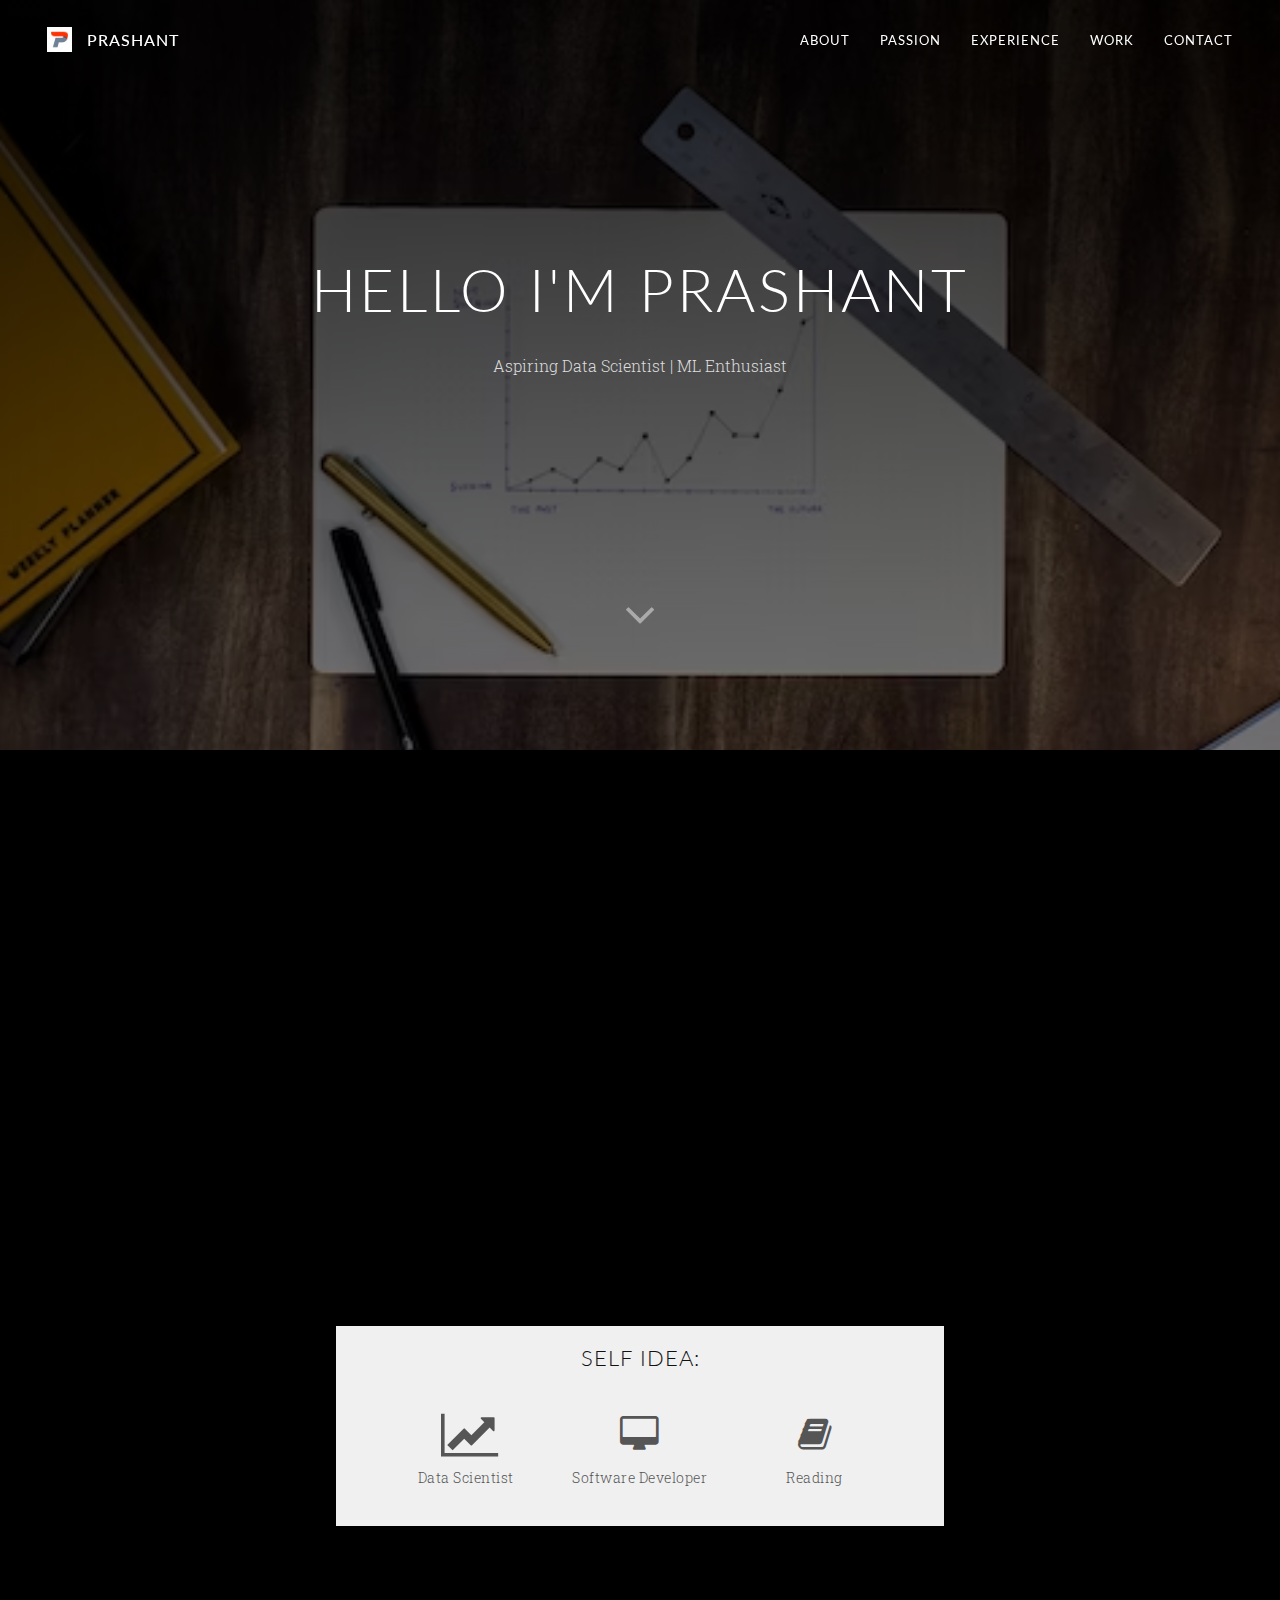
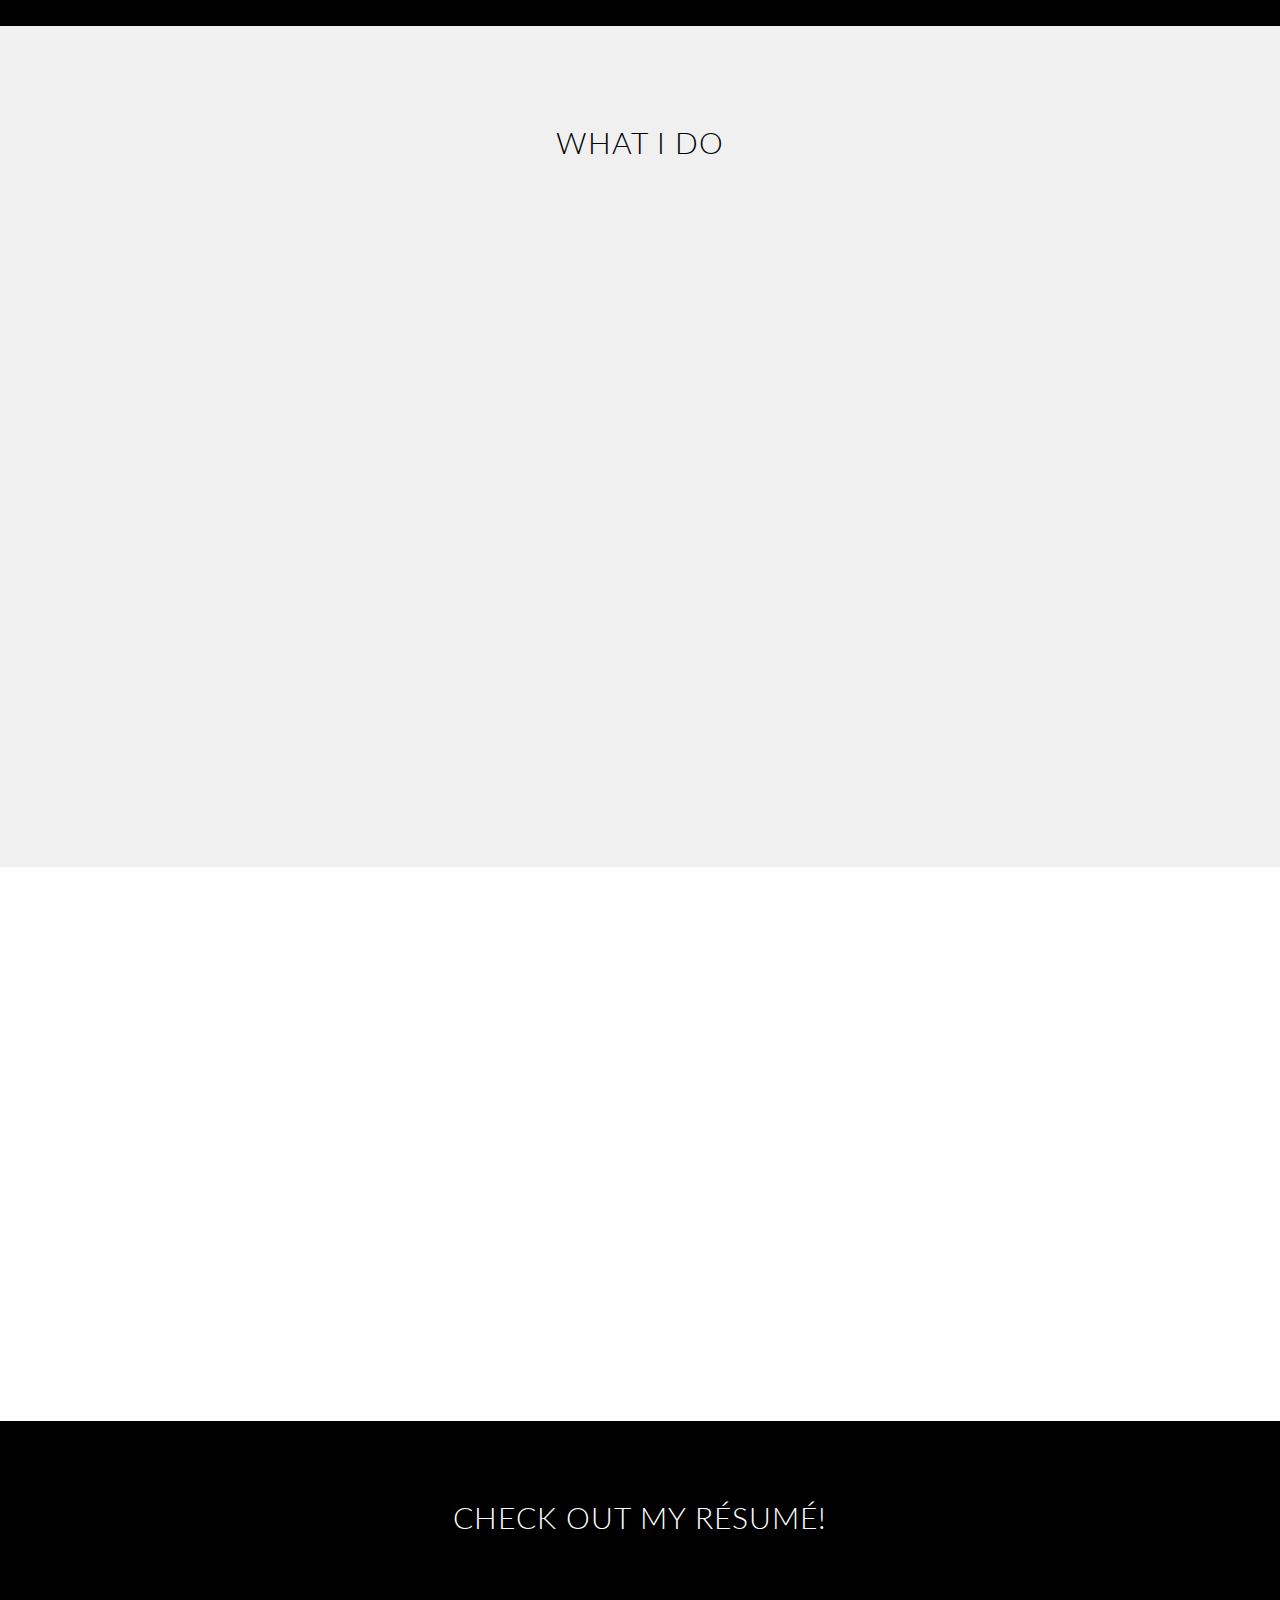
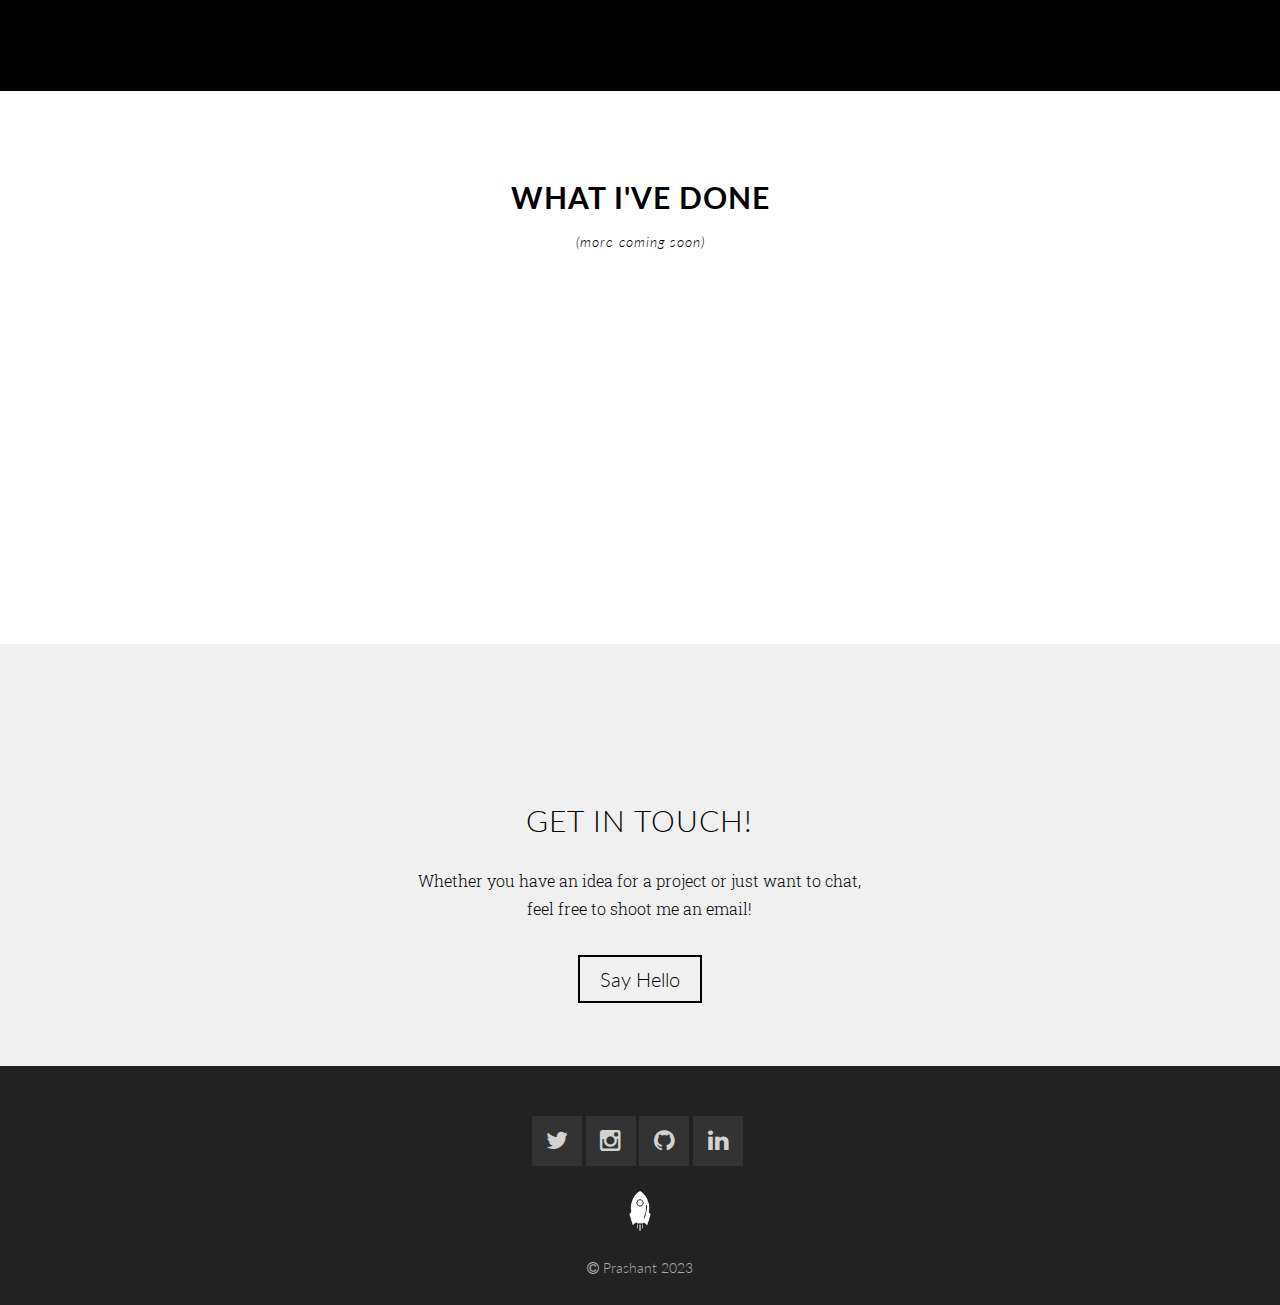
==== commit 42213aad: "commit" ====
--- a/index.html
+++ b/index.html
@@ -136,7 +136,7 @@
                     <div class="col-md-12">
                         <div class="col-md-10 col-md-offset-1 text-center wp3">
                             <h2>Experience</h2>
-                            <p>I've been doing web development for about 3 years now, and I'm always eager to learn more in this fast paced industry.</p>
+                            <p>I've been doing development for about 3 years now, and I'm always eager to learn more in this fast paced industry.</p>
                         </div>
 
                         <div class="col-sm-offset-1 col-xs-12 col-sm-6 col-md-10 skills-section wp3">
@@ -165,7 +165,7 @@
                             <div class="col-md-12">
                                 <h2>Check out my résumé!</h2>
                                 <div id="resume-button">
-                                    <a class="resume-btn wp4" href="https://nikhilratheecv.netlify.app/NIKHIL_RATHEE_CV.pdf" target="_blank">Grab A Copy</a>
+                                    <a class="resume-btn wp4" href="https://prashantuchiha.netlify.app/PRASHANT_CV.pdf" target="_blank">Grab A Copy</a>
                                 </div>
                             </div>
                         </div>
@@ -190,7 +190,7 @@
                             </div>
                             <img src="img/Screenshot 2023-08-24 181831.png" alt="image" >
                             <div class="portfolio-info">
-                                <h3>Grocery Portal with payment Gateway</h3>
+                                <h3>Movie Recommendation System</h3>
                             </div>
                         </div>
                     </div>
@@ -202,7 +202,7 @@
                             </div>
                             <img src="img/quora.png" alt="image">
                             <div class="portfolio-info">
-                                <h3>Movie Suggestion</h3>
+                                <h3>Quora Question Pair</h3>
                             </div>
                         </div>
                     </div>
@@ -236,8 +236,14 @@
                             <img class="img-responsive img-centered" src="img/Screenshot 2023-08-24 181831.png" alt="">
                         </p>
                         <p class="modal-description">
-                            Seamlessly integrated front-end and back-end technologies for an intuitive user experience Implemented secure payment gateway for smooth and reliable transactions. It provides features like user friendly Interface ,Role Management , Shopping Cart and Checkout ,User Management , Admin Dashboard Link Source Code</p>
-                        <p class="visit"><a href="https://github.com/Nikhilx210/Grocery-Portal" target="_blank" id="visit-btn">View Source</a></p>
+                            Created dataset of dramas by scraping data from a drama site with 7 features, conducting data
+analysis and preprocessing.
+Utilizing both similarity and TF-IDF techniques to provide accurate drama recommendations.
+Developed a recommendation system for Netflix user ratings. By employing advanced machine
+learning techniques including matrix factorization and user-item similarity, I constructed a robust
+model with 13 features.
+It achieved RMSE of 1.159 and a MAPE(Mean Absolute Percentage Error) of 32.02 % on sample data.</p>
+                        <p class="visit"><a href="https://github.com/prashantuchiha/Recommendation-System" target="_blank" id="visit-btn">View Source</a></p>
                     </div>
                     <div class="modal-footer">
                     </div>
@@ -257,8 +263,14 @@
                             <img class="img-responsive img-centered" src="img/quora.png" alt="">
                         </p>
                         <p class="modal-description">
-                            Created a Movie Suggestion Project featuring an intuitive user interface for seamless movie exploration, enhanced by an elegant display of movie posters using React Responsive Carousel. The project dynamically fetches and displays comprehensive movie data through a third-party API, offering real-time ratings, cast information, and plot summaries. This project simplifies the movie selection process, ensuring an enjoyable and efficient experience for users, whether they are movie enthusiasts or looking for a great movie night.</p>
-                        <p class="visit"><a href="https://github.com/Nikhilx210/movie-suggestion" target="_blank" id="visit-btn">View Source</a></p>
+                            Conducted an in-depth analysis of Quora question pairs. Extracted both fundamental and
+advanced features from the text data.
+Employed advanced techniques including TF-IDF and Word2Vec to generate additional 218
+features, enriching the dataset's information.
+Leveraged the output of XGBoost as a supplementary input to Logistic Regression.
+Achieved a log loss of 0.4107, demonstrating the effectiveness of the combined model in
+accurately identifying similar question pairs on Quora</p>
+                        <p class="visit"><a href="https://github.com/prashantuchiha/Quora_question_pair" target="_blank" id="visit-btn">View Source</a></p>
                     </div>
                     <div class="modal-footer">
                     </div>
@@ -328,7 +340,7 @@
                         <h2>Get In Touch!</h2>
                         <p>Whether you have an idea for a project or just want to chat, feel free to shoot me an email!</p>
                         <p style="margin-top:40px;">
-                            <a id="email-button" href="mailto:nikhilrathee736@gmail.com" target="_blank">Say Hello</a>
+                            <a id="email-button" href="mailto:dahiya.prashant210@gmail.com" target="_blank">Say Hello</a>
                         </p>
                     </div>
                 </div>
@@ -343,13 +355,13 @@
                         <!-- <h3>Other places you can find me</h3> -->
                         <ul class="list-inline social-buttons animated fadeIn">
                             <!-- Facebook Button -->
-                            <li><a id="twitter" href="https://twitter.com/NikhilRathee210" target="_blank"><i class="fa fa-twitter"></i></a></li>
+                            <li><a id="twitter" href="https://twitter.com/izuki__uchiha?s=08" target="_blank"><i class="fa fa-twitter"></i></a></li>
                             <!-- Instagram Button -->
-                            <li><a id="instagram" href="https://www.instagram.com/nikhilrathee210/" target="_blank"><i class="fa fa-instagram"></i></a></li>
+                            <li><a id="instagram" href="https://www.instagram.com/prashant_dahiya_210/" target="_blank"><i class="fa fa-instagram"></i></a></li>
                             <!-- Pinterest Button -->
-                            <li><a id="github" href="https://github.com/Nikhilx210" target="_blank"><i class="fa fa-github"></i></a></li>
+                            <li><a id="github" href="https://github.com/prashantuchiha" target="_blank"><i class="fa fa-github"></i></a></li>
                             <!-- LinkedIn Button -->
-                            <li><a id="linkedin" href="https://linkedin.com/in/nikhilrathee210" target="_blank"><i class="fa fa-linkedin"></i></a></li>
+                            <li><a id="linkedin" href="https://www.linkedin.com/in/prashant-dahiya/" target="_blank"><i class="fa fa-linkedin"></i></a></li>
                         </ul>
                         <div class="page-scroll">
                             <a id="to-top" class="page-scroll" href="#page-top">
@@ -359,7 +371,7 @@
                         </div>
                         <div class="copyright">
                             <!-- please don't steal my stuff without permission -->
-                            <p><i class="fa fa-copyright"></i> Nikhil Rathee 2023</p>
+                            <p><i class="fa fa-copyright"></i> Prashant 2023</p>
                         </div>
                     </div>
                 </div>
--- a/css/styles.css
+++ b/css/styles.css
@@ -1271,7 +1271,7 @@
 /* ======= RESUME ======= */
 
 #resume {
-    background: url(../img/laptop-blur.jpg);
+    background: url(../img/back.jpeg);
     background-size: cover;
     background-position: center;
     background-attachment: fixed;
